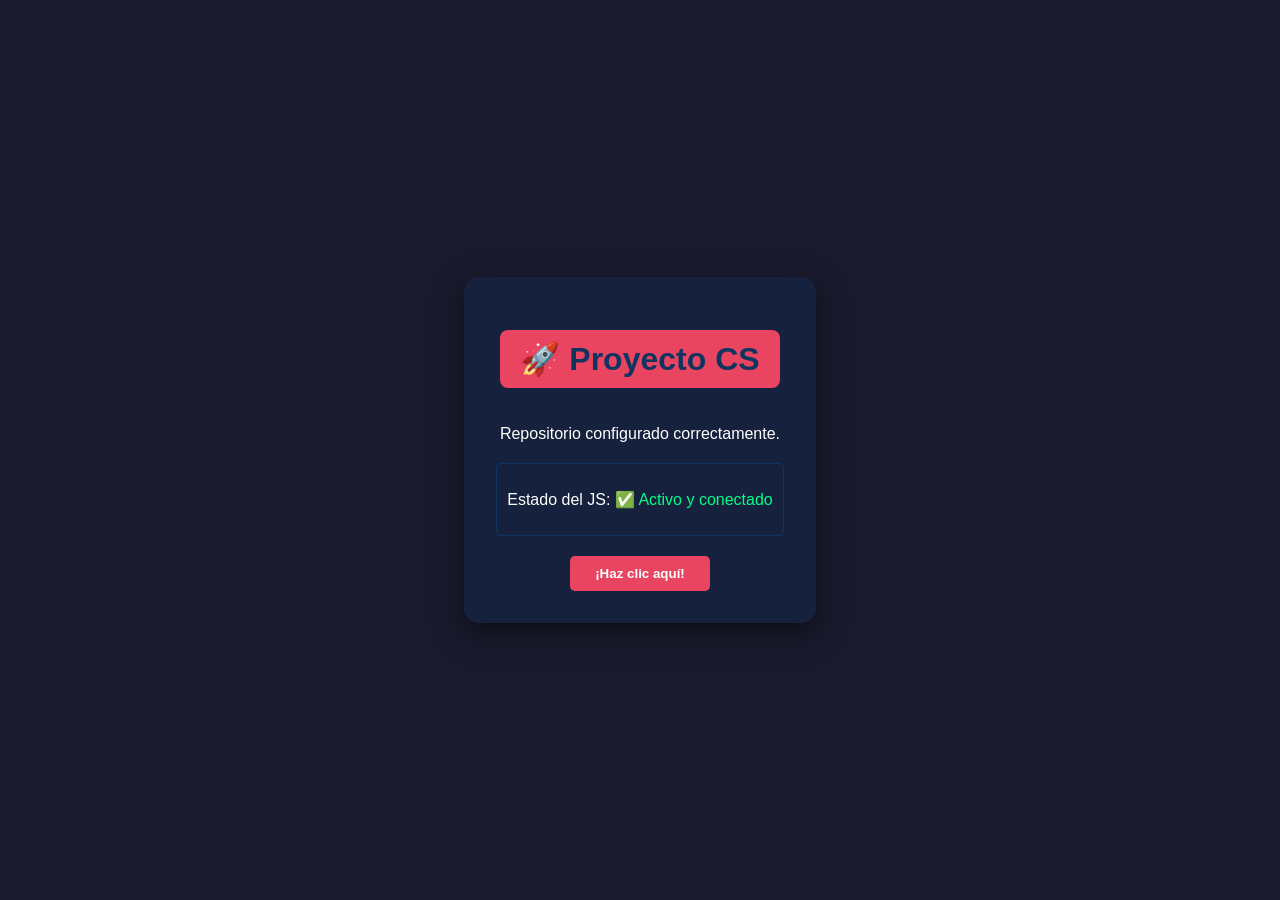
==== index.html @ c4be7934 "Estructura profesional de bienvenida" ====
<!DOCTYPE html>
<html lang="es">
<head>
    <meta charset="UTF-8">
    <meta name="viewport" content="width=device-width, initial-scale=1.0">
    <title>Proyecto CS - Equipo</title>
    <link rel="stylesheet" href="style.css">
</head>
<body>
    <div class="container">
        <h1>🚀 Proyecto CS</h1>
        <p>Repositorio configurado correctamente.</p>
        <div id="status-card" class="card">
            <p>Estado del JS: <span id="js-status">Cargando...</span></p>
        </div>
        <button id="btn-click">¡Haz clic aquí!</button>
    </div>
    <script src="script.js"></script>
</body>
</html>
---- style.css ----
/* Estilos generales */
body {
    background-color: #1a1a2e;
    color: #ffffff;
    font-family: 'Segoe UI', Tahoma, Geneva, Verdana, sans-serif;
    display: flex;
    justify-content: center;
    align-items: center;
    height: 100vh;
    margin: 0;
}

.container {
    text-align: center;
    background-color: #16213e;
    padding: 2rem;
    border-radius: 15px;
    box-shadow: 0 10px 30px rgba(0,0,0,0.5);
}

h1 {
    color: #0f3460;
    background-color: #e94560;
    display: inline-block;
    padding: 10px 20px;
    border-radius: 8px;
}

.card {
    margin-top: 20px;
    padding: 10px;
    border: 1px solid #0f3460;
    border-radius: 5px;
}

button {
    margin-top: 20px;
    padding: 10px 25px;
    background-color: #e94560;
    color: white;
    border: none;
    border-radius: 5px;
    cursor: pointer;
    font-weight: bold;
}

button:hover {
    background-color: #ff2e63;
}
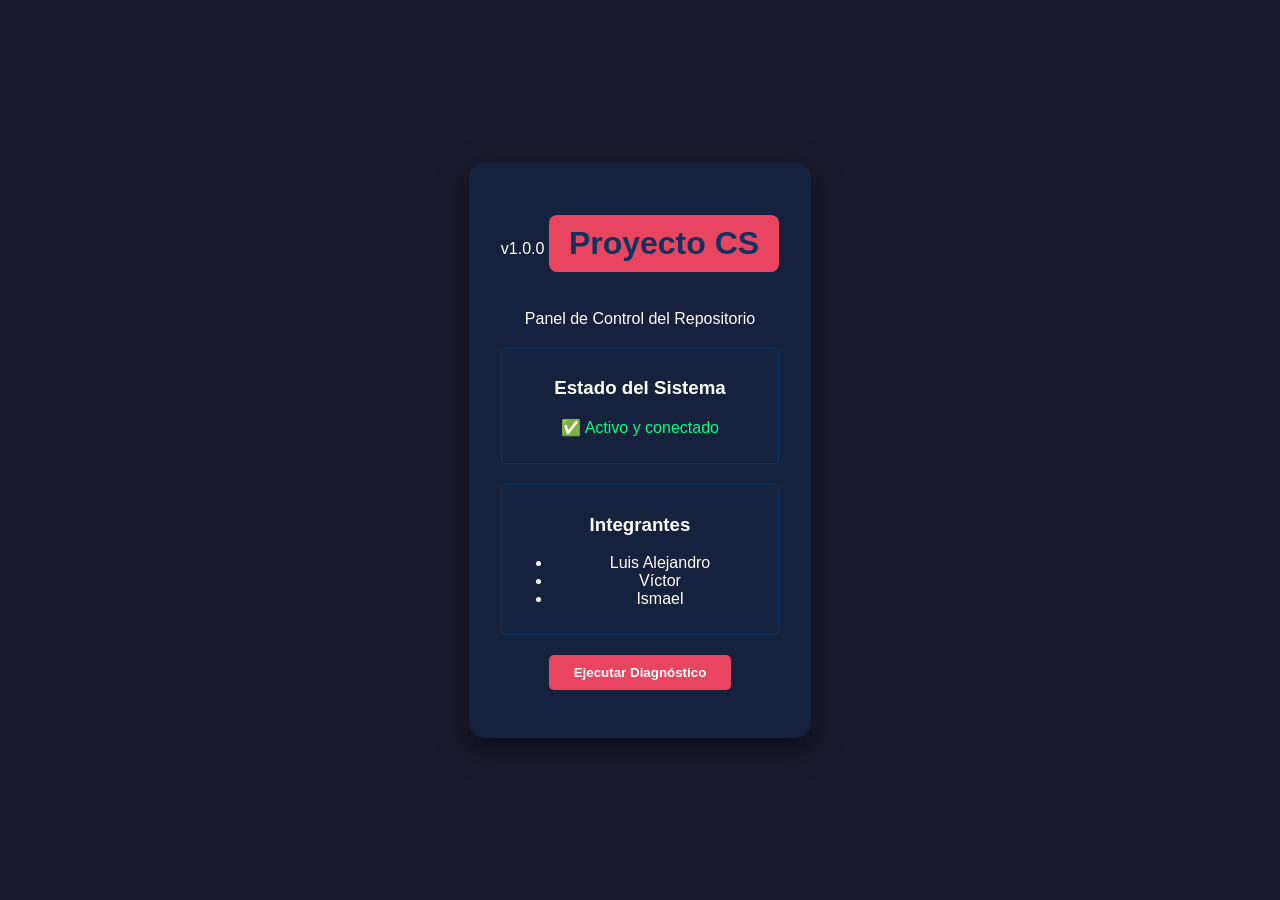
==== commit 78fd7c64: "Luis: Agregando index.html mejorado" ====
--- a/index.html
+++ b/index.html
@@ -3,18 +3,38 @@
 <head>
     <meta charset="UTF-8">
     <meta name="viewport" content="width=device-width, initial-scale=1.0">
-    <title>Proyecto CS - Equipo</title>
+    <title>Dashboard | Proyecto CS</title>
+    <link href="https://fonts.googleapis.com/css2?family=Inter:wght@300;400;700&display=swap" rel="stylesheet">
     <link rel="stylesheet" href="style.css">
 </head>
 <body>
-    <div class="container">
-        <h1>🚀 Proyecto CS</h1>
-        <p>Repositorio configurado correctamente.</p>
-        <div id="status-card" class="card">
-            <p>Estado del JS: <span id="js-status">Cargando...</span></p>
-        </div>
-        <button id="btn-click">¡Haz clic aquí!</button>
-    </div>
+    <main class="container">
+        <header>
+            <span class="badge">v1.0.0</span>
+            <h1>Proyecto <span class="highlight">CS</span></h1>
+            <p class="subtitle">Panel de Control del Repositorio</p>
+        </header>
+
+        <section class="grid">
+            <div class="card" id="card-status">
+                <h3>Estado del Sistema</h3>
+                <p id="js-status">Esperando respuesta...</p>
+            </div>
+            <div class="card">
+                <h3>Integrantes</h3>
+                <ul class="team-list">
+                    <li>Luis Alejandro</li>
+                    <li>Víctor</li>
+                    <li>Ismael</li>
+                </ul>
+            </div>
+        </section>
+
+        <footer>
+            <button id="btn-action" class="btn-primary">Ejecutar Diagnóstico</button>
+            <p id="log-message"></p>
+        </footer>
+    </main>
     <script src="script.js"></script>
 </body>
 </html>
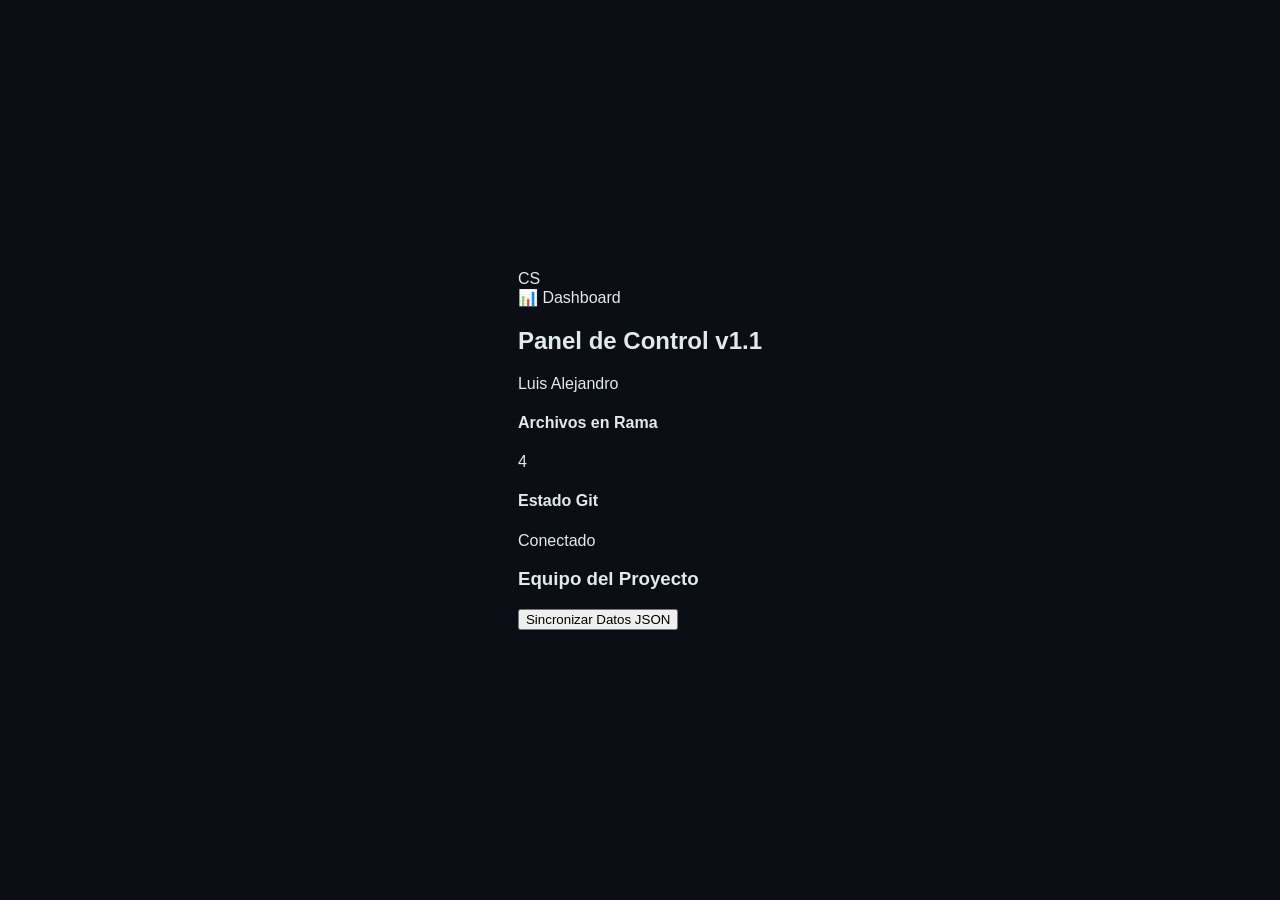
==== commit ba8bb6c3: "Luis: Mejorando estructura del Dashboard" ====
--- a/index.html
+++ b/index.html
@@ -3,38 +3,45 @@
 <head>
     <meta charset="UTF-8">
     <meta name="viewport" content="width=device-width, initial-scale=1.0">
-    <title>Dashboard | Proyecto CS</title>
-    <link href="https://fonts.googleapis.com/css2?family=Inter:wght@300;400;700&display=swap" rel="stylesheet">
+    <title>DevPanel | Proyecto CS</title>
+    <link href="https://fonts.googleapis.com/css2?family=Plus+Jakarta+Sans:wght@400;600;800&display=swap" rel="stylesheet">
     <link rel="stylesheet" href="style.css">
 </head>
 <body>
-    <main class="container">
-        <header>
-            <span class="badge">v1.0.0</span>
-            <h1>Proyecto <span class="highlight">CS</span></h1>
-            <p class="subtitle">Panel de Control del Repositorio</p>
-        </header>
+    <div class="app-container">
+        <aside class="sidebar">
+            <div class="logo">CS</div>
+            <nav>
+                <div class="nav-item active">📊 Dashboard</div>
+            </nav>
+        </aside>
 
-        <section class="grid">
-            <div class="card" id="card-status">
-                <h3>Estado del Sistema</h3>
-                <p id="js-status">Esperando respuesta...</p>
-            </div>
-            <div class="card">
-                <h3>Integrantes</h3>
-                <ul class="team-list">
-                    <li>Luis Alejandro</li>
-                    <li>Víctor</li>
-                    <li>Ismael</li>
-                </ul>
-            </div>
-        </section>
+        <main class="main-content">
+            <header class="top-bar">
+                <h2>Panel de Control <span id="ver-tag">v1.1</span></h2>
+                <div class="user-profile">Luis Alejandro</div>
+            </header>
 
-        <footer>
-            <button id="btn-action" class="btn-primary">Ejecutar Diagnóstico</button>
-            <p id="log-message"></p>
-        </footer>
-    </main>
+            <section class="stats-grid">
+                <div class="stat-card">
+                    <h4>Archivos en Rama</h4>
+                    <p class="stat-value">4</p>
+                </div>
+                <div class="stat-card">
+                    <h4>Estado Git</h4>
+                    <p class="stat-value" id="git-status">Conectado</p>
+                </div>
+            </section>
+
+            <section class="team-section">
+                <h3>Equipo del Proyecto</h3>
+                <div id="team-grid" class="team-grid">
+                    </div>
+            </section>
+
+            <button id="btn-sync" class="btn-main">Sincronizar Datos JSON</button>
+        </main>
+    </div>
     <script src="script.js"></script>
 </body>
 </html>
--- a/style.css
+++ b/style.css
@@ -1,49 +1,89 @@
-/* Estilos generales */
+:root {
+    --bg-color: #0b0e14;
+    --card-bg: #151921;
+    --primary: #3b82f6;
+    --accent: #00f2fe;
+    --text: #e2e8f0;
+    --success: #10b981;
+}
+
 body {
-    background-color: #1a1a2e;
-    color: #ffffff;
-    font-family: 'Segoe UI', Tahoma, Geneva, Verdana, sans-serif;
+    background-color: var(--bg-color);
+    color: var(--text);
+    font-family: 'Inter', sans-serif;
+    margin: 0;
     display: flex;
     justify-content: center;
     align-items: center;
-    height: 100vh;
-    margin: 0;
+    min-height: 100vh;
 }
 
 .container {
-    text-align: center;
-    background-color: #16213e;
-    padding: 2rem;
-    border-radius: 15px;
-    box-shadow: 0 10px 30px rgba(0,0,0,0.5);
+    background: var(--card-bg);
+    padding: 3rem;
+    border-radius: 24px;
+    box-shadow: 0 20px 50px rgba(0, 0, 0, 0.5);
+    max-width: 500px;
+    width: 90%;
+    border: 1px solid rgba(255, 255, 255, 0.05);
 }
 
-h1 {
-    color: #0f3460;
-    background-color: #e94560;
-    display: inline-block;
-    padding: 10px 20px;
-    border-radius: 8px;
+.highlight {
+    color: var(--primary);
+    background: linear-gradient(to right, var(--primary), var(--accent));
+    -webkit-background-clip: text;
+    -webkit-text-fill-color: transparent;
+}
+
+.badge {
+    background: rgba(59, 130, 246, 0.1);
+    color: var(--primary);
+    padding: 4px 12px;
+    border-radius: 20px;
+    font-size: 0.8rem;
+    font-weight: bold;
+}
+
+.grid {
+    display: grid;
+    grid-template-columns: 1fr;
+    gap: 20px;
+    margin: 2rem 0;
 }
 
 .card {
-    margin-top: 20px;
-    padding: 10px;
-    border: 1px solid #0f3460;
-    border-radius: 5px;
+    background: rgba(255, 255, 255, 0.03);
+    padding: 1.5rem;
+    border-radius: 12px;
+    border-left: 4px solid var(--primary);
 }
 
-button {
-    margin-top: 20px;
-    padding: 10px 25px;
-    background-color: #e94560;
+.team-list {
+    list-style: none;
+    padding: 0;
+    margin: 10px 0 0 0;
+    color: #94a3b8;
+}
+
+.btn-primary {
+    background: linear-gradient(135deg, var(--primary), #2563eb);
     color: white;
     border: none;
-    border-radius: 5px;
+    padding: 12px 24px;
+    border-radius: 8px;
+    font-weight: 600;
     cursor: pointer;
-    font-weight: bold;
+    transition: transform 0.2s, box-shadow 0.2s;
+    width: 100%;
 }
 
-button:hover {
-    background-color: #ff2e63;
+.btn-primary:hover {
+    transform: translateY(-2px);
+    box-shadow: 0 10px 20px rgba(59, 130, 246, 0.3);
+}
+
+#log-message {
+    font-size: 0.9rem;
+    margin-top: 15px;
+    color: var(--success);
 }
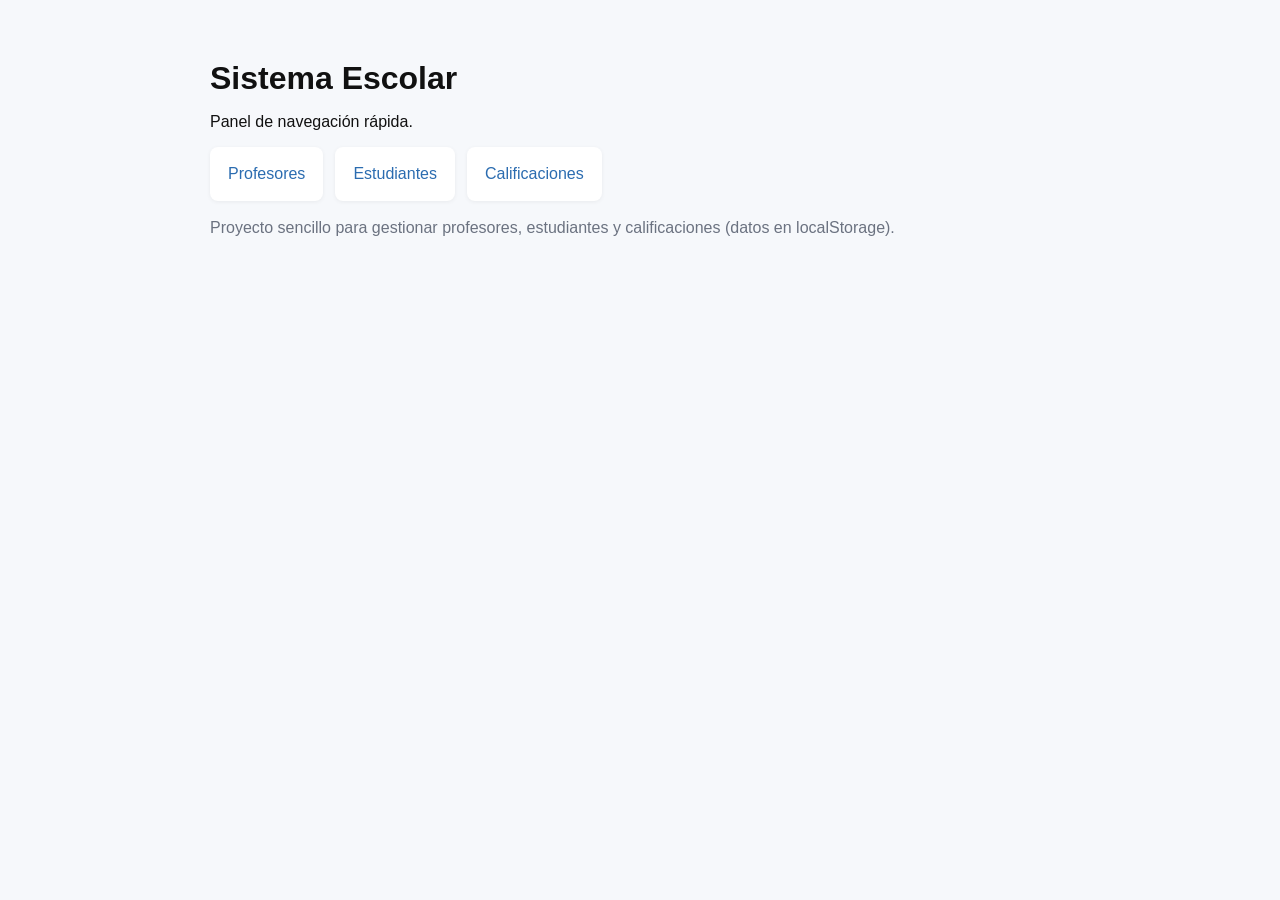
==== commit 01613407: "primer aporte" ====
--- a/index.html
+++ b/index.html
@@ -1,47 +1,24 @@
-<!DOCTYPE html>
+<!doctype html>
 <html lang="es">
 <head>
-    <meta charset="UTF-8">
-    <meta name="viewport" content="width=device-width, initial-scale=1.0">
-    <title>DevPanel | Proyecto CS</title>
-    <link href="https://fonts.googleapis.com/css2?family=Plus+Jakarta+Sans:wght@400;600;800&display=swap" rel="stylesheet">
-    <link rel="stylesheet" href="style.css">
+  <meta charset="utf-8" />
+  <meta name="viewport" content="width=device-width,initial-scale=1" />
+  <title>Sistema Escolar - Inicio</title>
+  <link rel="stylesheet" href="style.css">
 </head>
 <body>
-    <div class="app-container">
-        <aside class="sidebar">
-            <div class="logo">CS</div>
-            <nav>
-                <div class="nav-item active">📊 Dashboard</div>
-            </nav>
-        </aside>
-
-        <main class="main-content">
-            <header class="top-bar">
-                <h2>Panel de Control <span id="ver-tag">v1.1</span></h2>
-                <div class="user-profile">Luis Alejandro</div>
-            </header>
-
-            <section class="stats-grid">
-                <div class="stat-card">
-                    <h4>Archivos en Rama</h4>
-                    <p class="stat-value">4</p>
-                </div>
-                <div class="stat-card">
-                    <h4>Estado Git</h4>
-                    <p class="stat-value" id="git-status">Conectado</p>
-                </div>
-            </section>
-
-            <section class="team-section">
-                <h3>Equipo del Proyecto</h3>
-                <div id="team-grid" class="team-grid">
-                    </div>
-            </section>
-
-            <button id="btn-sync" class="btn-main">Sincronizar Datos JSON</button>
-        </main>
-    </div>
-    <script src="script.js"></script>
+  <main class="container">
+    <h1>Sistema Escolar</h1>
+    <p>Panel de navegación rápida.</p>
+    <nav class="grid">
+      <a class="card" href="profesores.html">Profesores</a>
+      <a class="card" href="estudiantes.html">Estudiantes</a>
+      <a class="card" href="calificaciones.html">Calificaciones</a>
+    </nav>
+    <section class="about">
+      <p>Proyecto sencillo para gestionar profesores, estudiantes y calificaciones (datos en localStorage).</p>
+    </section>
+  </main>
+  <script src="app.js"></script>
 </body>
 </html>
--- a/style.css
+++ b/style.css
@@ -1,89 +1,16 @@
-:root {
-    --bg-color: #0b0e14;
-    --card-bg: #151921;
-    --primary: #3b82f6;
-    --accent: #00f2fe;
-    --text: #e2e8f0;
-    --success: #10b981;
-}
-
-body {
-    background-color: var(--bg-color);
-    color: var(--text);
-    font-family: 'Inter', sans-serif;
-    margin: 0;
-    display: flex;
-    justify-content: center;
-    align-items: center;
-    min-height: 100vh;
-}
-
-.container {
-    background: var(--card-bg);
-    padding: 3rem;
-    border-radius: 24px;
-    box-shadow: 0 20px 50px rgba(0, 0, 0, 0.5);
-    max-width: 500px;
-    width: 90%;
-    border: 1px solid rgba(255, 255, 255, 0.05);
-}
-
-.highlight {
-    color: var(--primary);
-    background: linear-gradient(to right, var(--primary), var(--accent));
-    -webkit-background-clip: text;
-    -webkit-text-fill-color: transparent;
-}
-
-.badge {
-    background: rgba(59, 130, 246, 0.1);
-    color: var(--primary);
-    padding: 4px 12px;
-    border-radius: 20px;
-    font-size: 0.8rem;
-    font-weight: bold;
-}
-
-.grid {
-    display: grid;
-    grid-template-columns: 1fr;
-    gap: 20px;
-    margin: 2rem 0;
-}
-
-.card {
-    background: rgba(255, 255, 255, 0.03);
-    padding: 1.5rem;
-    border-radius: 12px;
-    border-left: 4px solid var(--primary);
-}
-
-.team-list {
-    list-style: none;
-    padding: 0;
-    margin: 10px 0 0 0;
-    color: #94a3b8;
-}
-
-.btn-primary {
-    background: linear-gradient(135deg, var(--primary), #2563eb);
-    color: white;
-    border: none;
-    padding: 12px 24px;
-    border-radius: 8px;
-    font-weight: 600;
-    cursor: pointer;
-    transition: transform 0.2s, box-shadow 0.2s;
-    width: 100%;
-}
-
-.btn-primary:hover {
-    transform: translateY(-2px);
-    box-shadow: 0 10px 20px rgba(59, 130, 246, 0.3);
-}
-
-#log-message {
-    font-size: 0.9rem;
-    margin-top: 15px;
-    color: var(--success);
-}+:root{--bg:#f6f8fb;--card:#fff;--primary:#2b6cb0;--muted:#6b7280}
+*{box-sizing:border-box;font-family:Segoe UI,Roboto,Arial,Helvetica,sans-serif}
+body{margin:0;background:var(--bg);color:#111}
+.container{max-width:900px;margin:40px auto;padding:20px}
+h1{margin:0 0 8px}
+.grid{display:flex;gap:12px}
+.card{display:block;padding:18px;background:var(--card);border-radius:8px;text-decoration:none;color:var(--primary);box-shadow:0 1px 4px rgba(2,6,23,0.06)}
+.about{margin-top:18px;color:var(--muted)}
+form{margin:12px 0;display:flex;gap:8px;flex-wrap:wrap}
+input,select,button{padding:8px 10px;border-radius:6px;border:1px solid #d1d5db}
+table{width:100%;border-collapse:collapse;margin-top:8px}
+th,td{padding:8px;border-bottom:1px solid #e5e7eb;text-align:left}
+.actions{display:flex;gap:6px}
+.small{font-size:0.9rem;color:var(--muted)}
+.btn{background:var(--primary);color:#fff;border:none;cursor:pointer}
+.btn.secondary{background:#6b7280}
